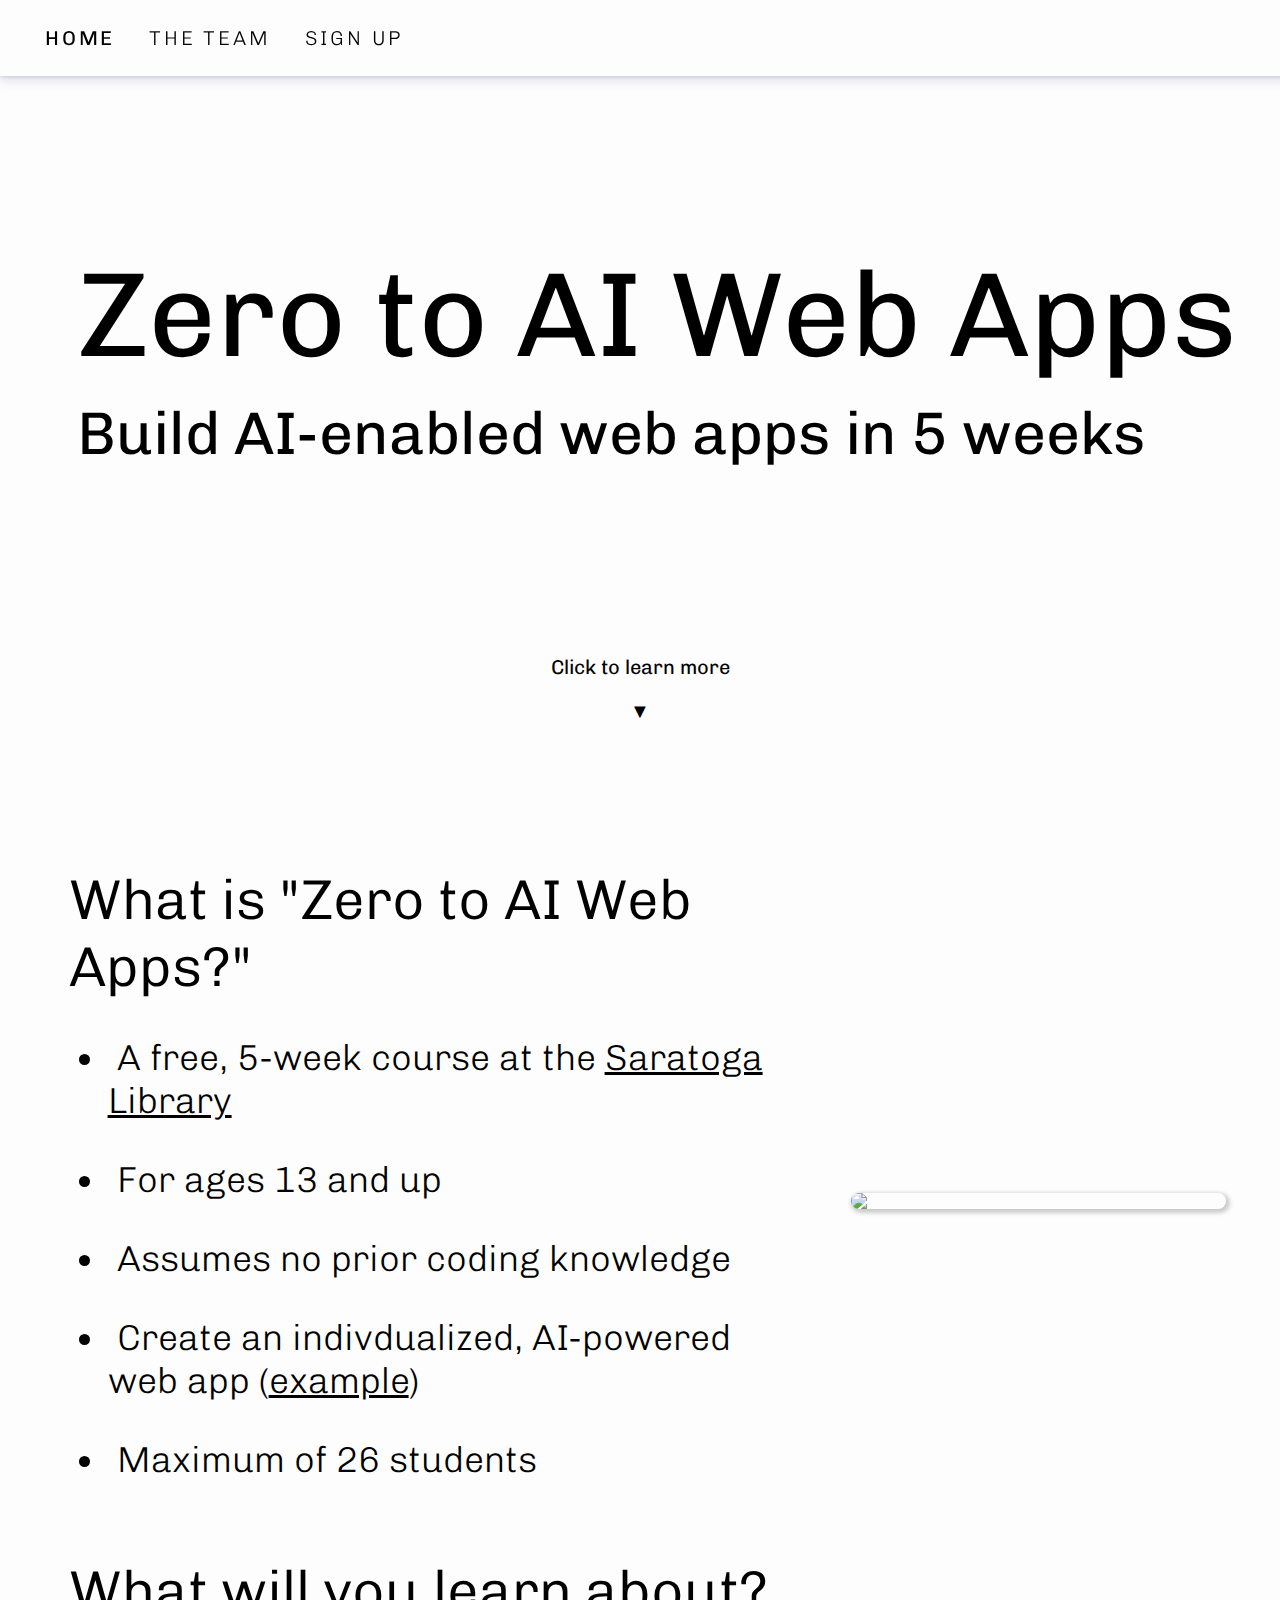
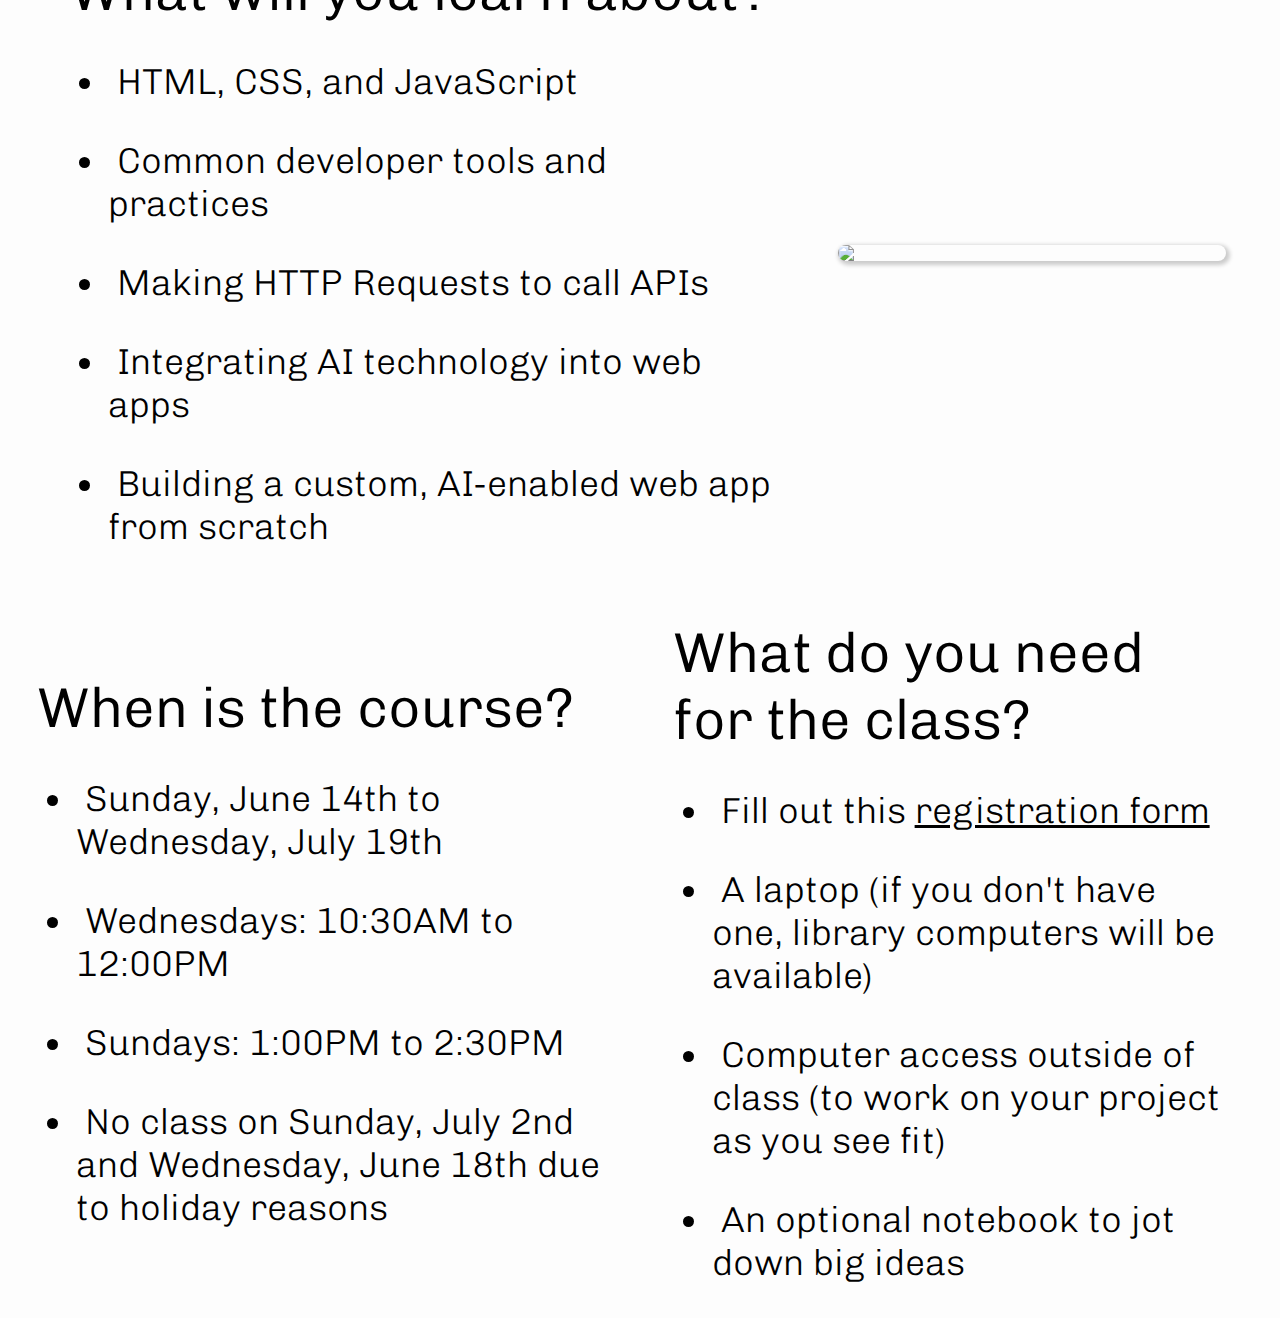
==== index.html @ eea5ada1 "date change" ====
<!DOCTYPE html>
<html lang="en">
<head>
    <meta charset="UTF-8">
    <meta http-equiv="X-UA-Compatible" content="IE=edge">   
    <meta name="viewport" content="width=device-width, initial-scale=1.0">
    <meta property="og:image" content="https://ibb.co/s2MFwf6">
    <meta property="og:image:type" content="image/png">
    <meta property="og:image:width" content="800">
    <meta property="og:image:height" content="800">
    <link rel="stylesheet" href="https://cdn.jsdelivr.net/npm/@fortawesome/fontawesome-free@6.2.1/css/fontawesome.min.css" integrity="sha384-QYIZto+st3yW+o8+5OHfT6S482Zsvz2WfOzpFSXMF9zqeLcFV0/wlZpMtyFcZALm" crossorigin="anonymous">
    <link rel="preconnect" href="https://fonts.googleapis.com">
    <link rel="preconnect" href="https://fonts.gstatic.com" crossorigin>
    <link href="https://fonts.googleapis.com/css2?family=Chivo:ital,wght@0,100;0,200;0,300;0,400;0,500;0,600;0,700;0,800;0,900;1,100;1,200;1,300;1,400;1,500;1,600;1,700;1,800;1,900&display=swap" rel="stylesheet">
    <link rel="stylesheet" href="styles.css">
    <title>Zero to AI Web Apps</title>
    <link rel="icon" type="image/png" href="images/zerologo.png" />
</head>
<body>
    <div id="header">
        <div id="header-pages">
            <a href="https://zerotoai.org/" class="bold">Home</a>
            <a href="https://zerotoai.org/team">The Team</a>
            <a target="_blank" rel="noopener noreferrer" href="https://docs.google.com/forms/d/e/1FAIpQLSd8ph0jz3MHfHFJh9z-bTdoHJgzKM43EJV8c4hxRRsM8VOwvQ/viewform?usp=sf_link">Sign Up</a>
        </div>
    </div>


    <div id="title-container">
        <h1 id="homepage-title">Zero to AI Web Apps</h1>
        <h2 id="homepage-subtitle">Build AI-enabled web apps in 5 weeks</h2>
    </div>

    <div id="learn-more-container">
        <div id="learn-more">
            Click to learn more
        </div>
        <div class="arrow bounce">
            <a id="down-arrow">▼</a>
        </div>

    </div>
    
    <div class="horizontal-container">
        <div id="about-container">
            <h2 class="subtitle">What is "Zero to AI Web Apps?"</h2>
            <ul class="list-container">
                <li class="list-text">&nbsp;A free, 5-week course at the <a target="_blank" rel="noopener noreferrer"href="https://sccld.org/locations/saratoga/">Saratoga Library</a></li>
                <li class="list-text">&nbsp;For ages 13 and up</li>
                <li class="list-text">&nbsp;Assumes no prior coding knowledge</li>
                <li class="list-text">&nbsp;Create an indivdualized, AI-powered web app (<a target="_blank" rel="noopener noreferrer"href="https://speakeasy.ooo/">example</a>)</li>
                <li class="list-text">&nbsp;Maximum of 26 students</li>
            </ul>
        </div>
        <img class="horizontal-container-image" src="images/saratogalibrary.jpeg" id="first-image">
    </div>

    <div class="horizontal-container">
        <div id="content-container">
            <h2 class="subtitle">What will you learn about?</h2>
            <ul class="list-container">
                <li class="list-text">&nbsp;HTML, CSS, and JavaScript</li>
                <li class="list-text">&nbsp;Common developer tools and practices</li>
                <li class="list-text">&nbsp;Making HTTP Requests to call APIs</li>
                <li class="list-text">&nbsp;Integrating AI technology into web apps</li>
                <li class="list-text">&nbsp;Building a custom, AI-enabled web app from scratch</li>
            </ul>
        </div>
        <img class="horizontal-container-image" src="images/coding.png" id="second-image">
    </div>
    <div class="horizontal-container">
        <div id="timing-container">
            <h2 class="subtitle">When is the course?</h2>
            <ul class="list-container">
                <li class="list-text">&nbsp;Sunday, June 14th to Wednesday, July 19th</li>
                <li class="list-text">&nbsp;Wednesdays: 10:30AM to 12:00PM</li>
                <li class="list-text">&nbsp;Sundays: 1:00PM to 2:30PM</li>
                <li class="list-text">&nbsp;No class on Sunday, July 2nd and Wednesday, June 18th due to holiday reasons</li>
            </ul>
        </div>
        <div id="materials-container">
            <h2 class="subtitle">What do you need for the class?</h2>
            <ul class="list-container">
                <li class="list-text">&nbsp;Fill out this <a target="_blank" rel="noopener noreferrer" href="https://docs.google.com/forms/d/e/1FAIpQLSd8ph0jz3MHfHFJh9z-bTdoHJgzKM43EJV8c4hxRRsM8VOwvQ/viewform?usp=sf_link">registration form</a></li>
                <li class="list-text">&nbsp;A laptop (if you don't have one, library computers will be available)</li>
                <li class="list-text">&nbsp;Computer access outside of class (to work on your project as you see fit)</li>
                <li class="list-text">&nbsp;An optional notebook to jot down big ideas</li>
            </ul>
        </div>
    </div>
    


    <script src="jquery-3.6.1.min.js"></script>
    <script src="index.js"></script>
</body>
</html>
---- styles.css ----
html {
    overflow-x: hidden;
    scroll-behavior: smooth;
    background-color: rgb(253, 253, 253);
}

body {
    margin: 0;
    font-family: 'Chivo', sans-serif;
    overflow-x: hidden;
    position: relative;
}

#header {
    position: absolute;
    z-index: 3;
    width: 100%; 
    height: 56px;
    background-color: rgb(253, 253, 253);
    padding: 10px;
    backdrop-filter: blur(12px);
    box-shadow: 0 4px 11px 0 rgb(37 44 97 / 15%), 0 1px 3px 0 rgb(93 100 148 / 20%);
    margin-top: 0;

    display: flex;
    flex-direction: row;
    align-items: center;
}

#header-pages {
    margin-left: 20px;
}

#header a {
    color: black;
    font-weight: 200;
    font-size: 1.25rem;
    letter-spacing: 0.175rem;
    margin: 10px 15px;
    text-decoration: none;
    text-transform: uppercase;
    white-space: nowrap;
    cursor: pointer;
}

#header a.bold {
    font-weight: 400;
}

#main-container {
    position: relative;
    padding-top: 56px;
    display: flex;
    flex-direction: column;
    align-items: flex-start;
}

#title-container {
    padding-top: calc(17vw + 25px);
    padding-left: 6vw;
}

#homepage-title {
    font-size: 7.5rem;
    font-weight: 400;
    margin: 0;
    padding: 0;
    padding-bottom: 0.5vw;
}

#homepage-subtitle {
    font-size: 3.75rem;
    font-weight: 400;
    margin: 0;
    padding: 0;
    padding-top: 0.5vw;
}

#learn-more {
    text-align: center;
    font-size: 1.25rem;
    margin-top: 14.5vw;
    cursor: pointer;
}

.arrow {
    text-align: center;
    margin: 20px 0;
}
.bounce {
    -moz-animation: bounce 2s infinite;
    -webkit-animation: bounce 2s infinite;
    animation: bounce 2s infinite;
}

@keyframes bounce {
    0%, 20%, 50%, 80%, 100% {
        transform: translateY(0);
    }
    40% {
        transform: translateY(-10px);
    }
    60% {
        transform: translateY(-10px);
    }
}

#down-arrow {
    color: black;
    text-decoration: none;
    font-size: 1.25rem;
    cursor: pointer;
}

#about-container {
    padding-top: 6vw;
    padding-left: 4vw;
    padding-right: 2vw;

    display: flex;
    flex-direction: column;
    align-items: flex-start;
}

.subtitle {
    font-size: 3.5rem;
    font-weight: 300;
    padding-bottom: 0;
    margin-bottom: 0;
}

.list-container {
    padding-left: 3vw;
    padding-top: 0;
    margin-top: 0;
}

.list-text {
    font-size: 2.25rem;
    font-weight: 200;
    padding-top: 4vh;

}

#content-container {
    padding-top: 1vw;
    padding-left: 4vw;
    padding-right: 2vw;

    display: flex;
    flex-direction: column;
    align-items: flex-start;
}

li a {
    color: black;
}

p a {
    color: black;
}

#timing-container {
    padding-top: 1vh;
    padding-left: 3vw;
    padding-right: 1.5vw;
    padding-left: 1.5vw;
    padding-bottom: 2vh;

    display: flex;
    flex-direction: column;
    align-items: flex-start;
}
#materials-container {
    padding-top: 1vh;
    padding-right: 3vw;
    padding-left: 1.5vw;
    padding-bottom: 2vh;

    display: flex;
    flex-direction: column;
    align-items: flex-start;
}


@media (max-width: 1200px) {
    .horizontal-container {
        display: flex;
        flex-direction: column;
        align-items: flex-start;
        margin-left: 2vh;
        margin-right: 2vh;
    }
    .horizontal-container-image {
        width: 80%;
        max-width: 60vw;
        border-radius: 12px;
        box-shadow: 2px 2px 4px 2px rgba(0, 0, 0, 0.2);
        align-self: center;
        margin-top: 2.5vh;
    }
    
}

@media (min-width: 1200px) {
    .horizontal-container {
        display: flex;
        flex-direction: row;
        align-items: center;
        margin-left: 2vh;
        margin-right: 2vh;
    }
    .horizontal-container-image {
        width: 40vw;
        max-width: 60vw;
        border-radius: 12px;
        box-shadow: 2px 2px 4px 2px rgba(0, 0, 0, 0.2);
        margin: 4vh;
    }
    #first-image {
        margin-top: 22vh;
    }
    #second-image {
        margin-top: 9vh;
    }
}
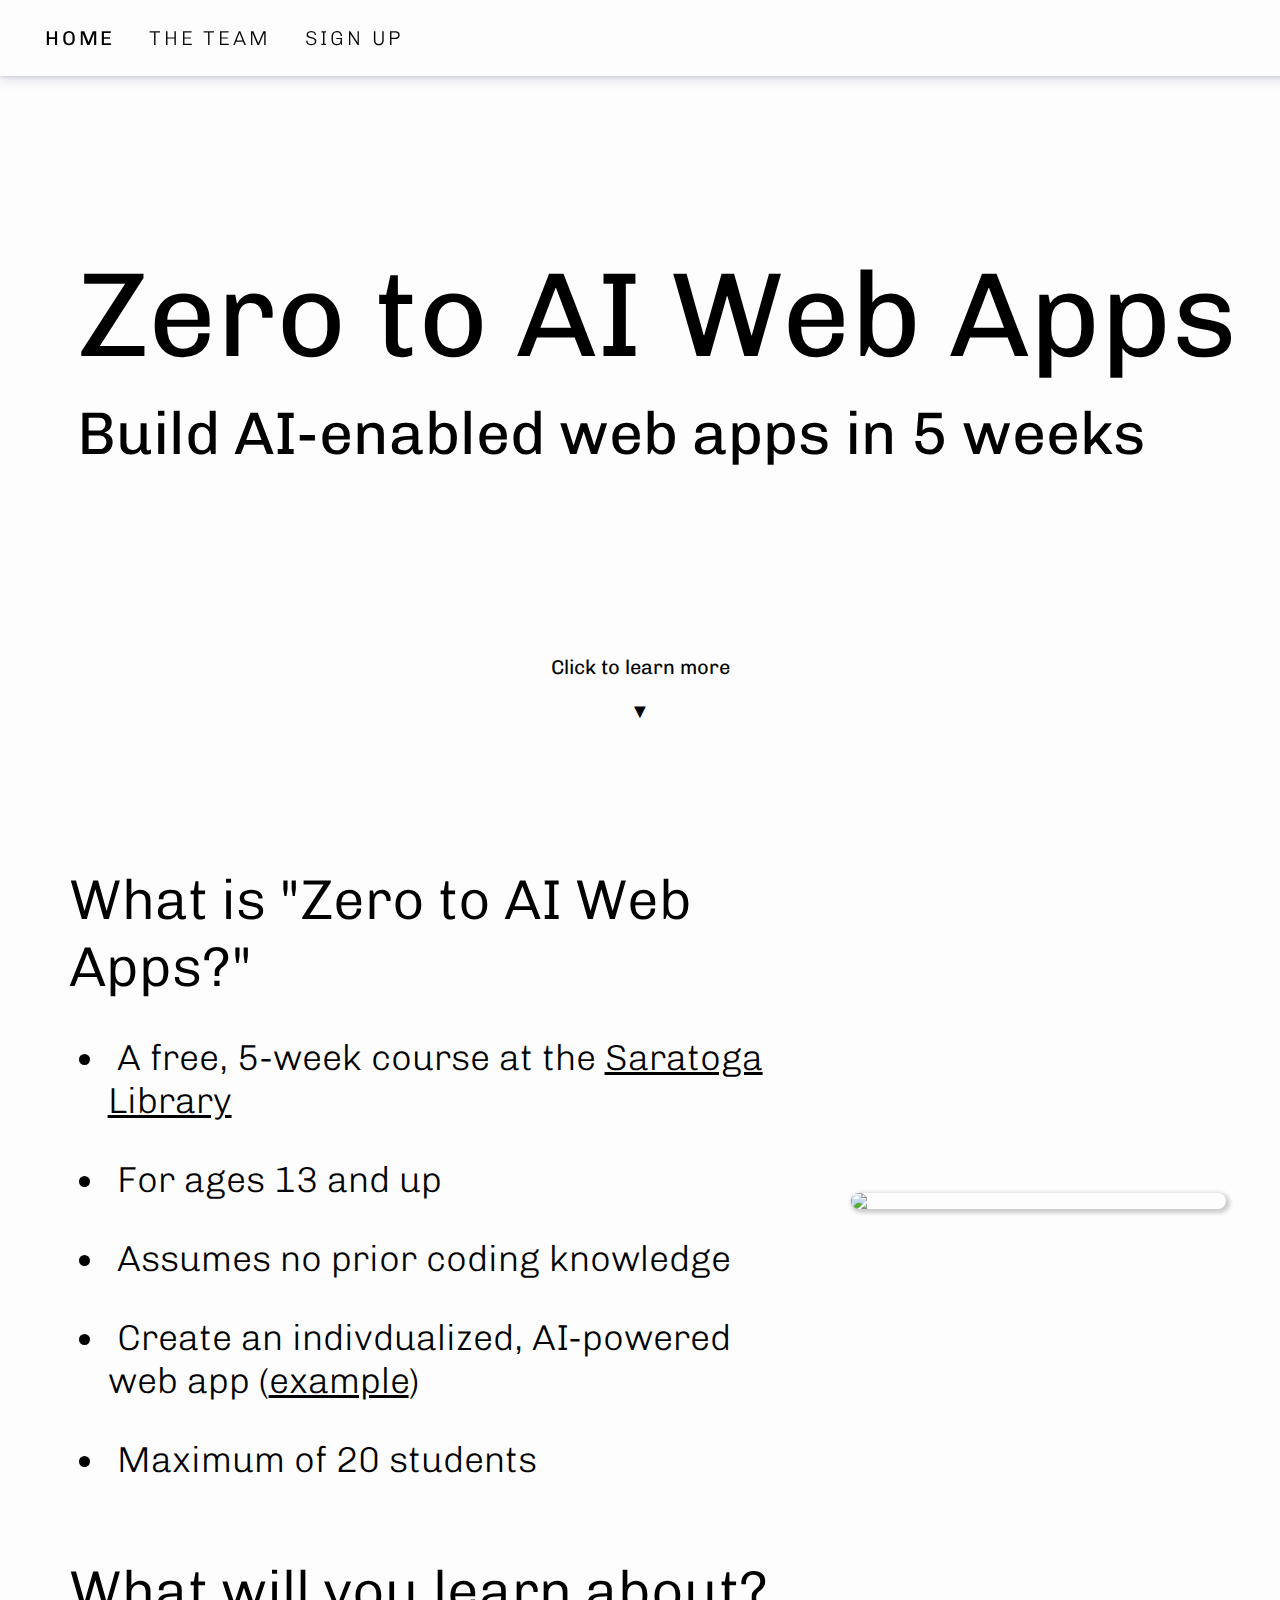
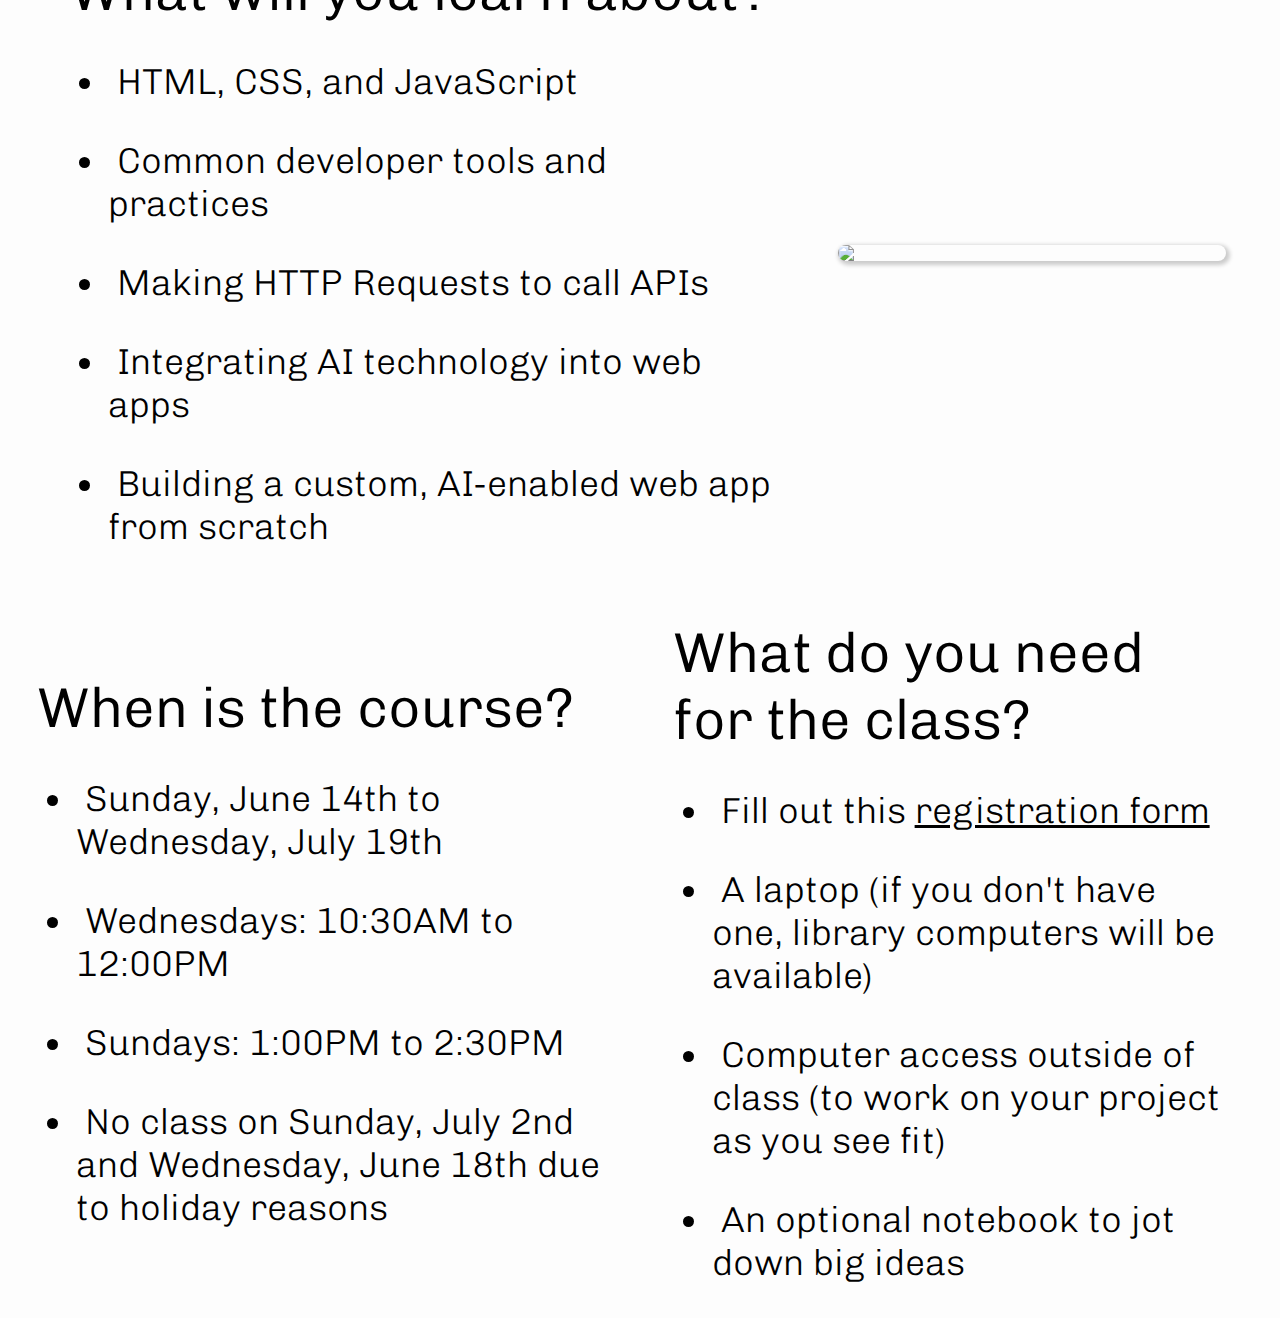
==== commit 78fdb514: "lowered student max" ====
--- a/index.html
+++ b/index.html
@@ -49,7 +49,7 @@
                 <li class="list-text">&nbsp;For ages 13 and up</li>
                 <li class="list-text">&nbsp;Assumes no prior coding knowledge</li>
                 <li class="list-text">&nbsp;Create an indivdualized, AI-powered web app (<a target="_blank" rel="noopener noreferrer"href="https://speakeasy.ooo/">example</a>)</li>
-                <li class="list-text">&nbsp;Maximum of 26 students</li>
+                <li class="list-text">&nbsp;Maximum of 20 students</li>
             </ul>
         </div>
         <img class="horizontal-container-image" src="images/saratogalibrary.jpeg" id="first-image">
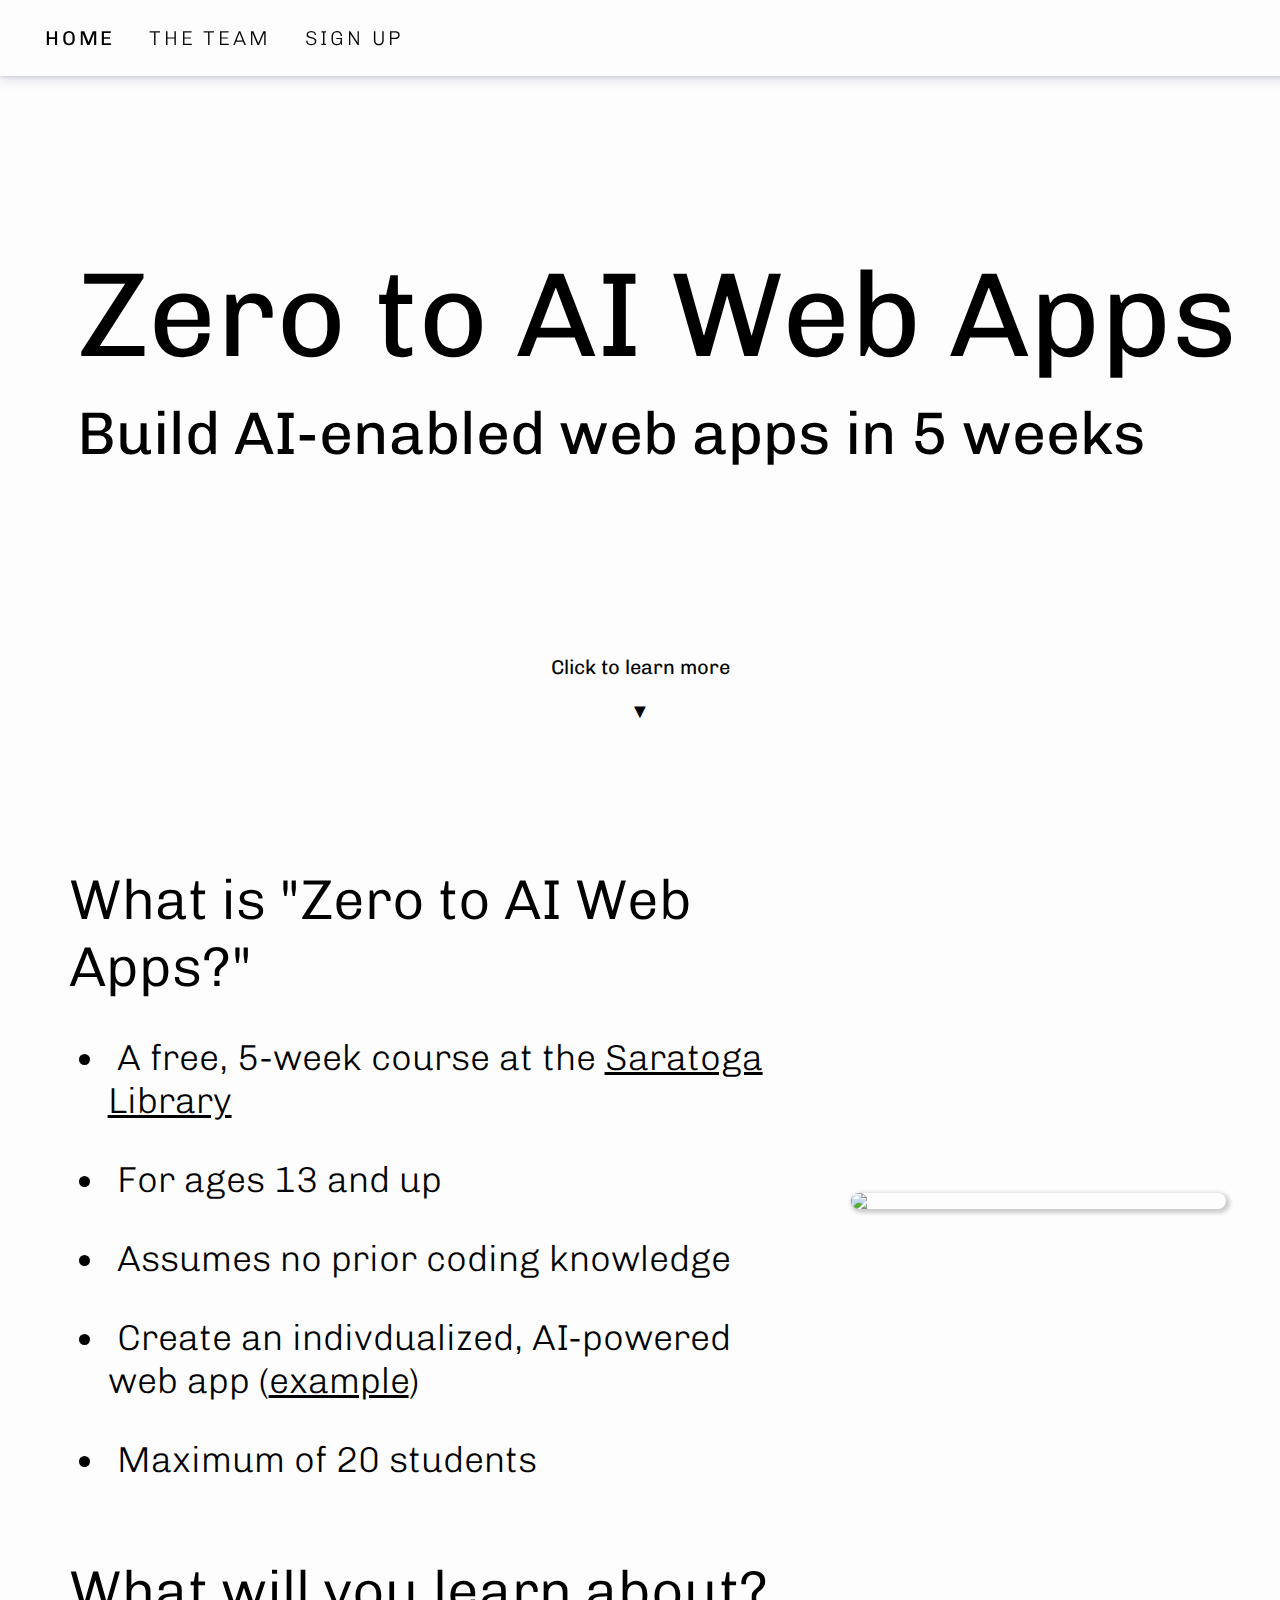
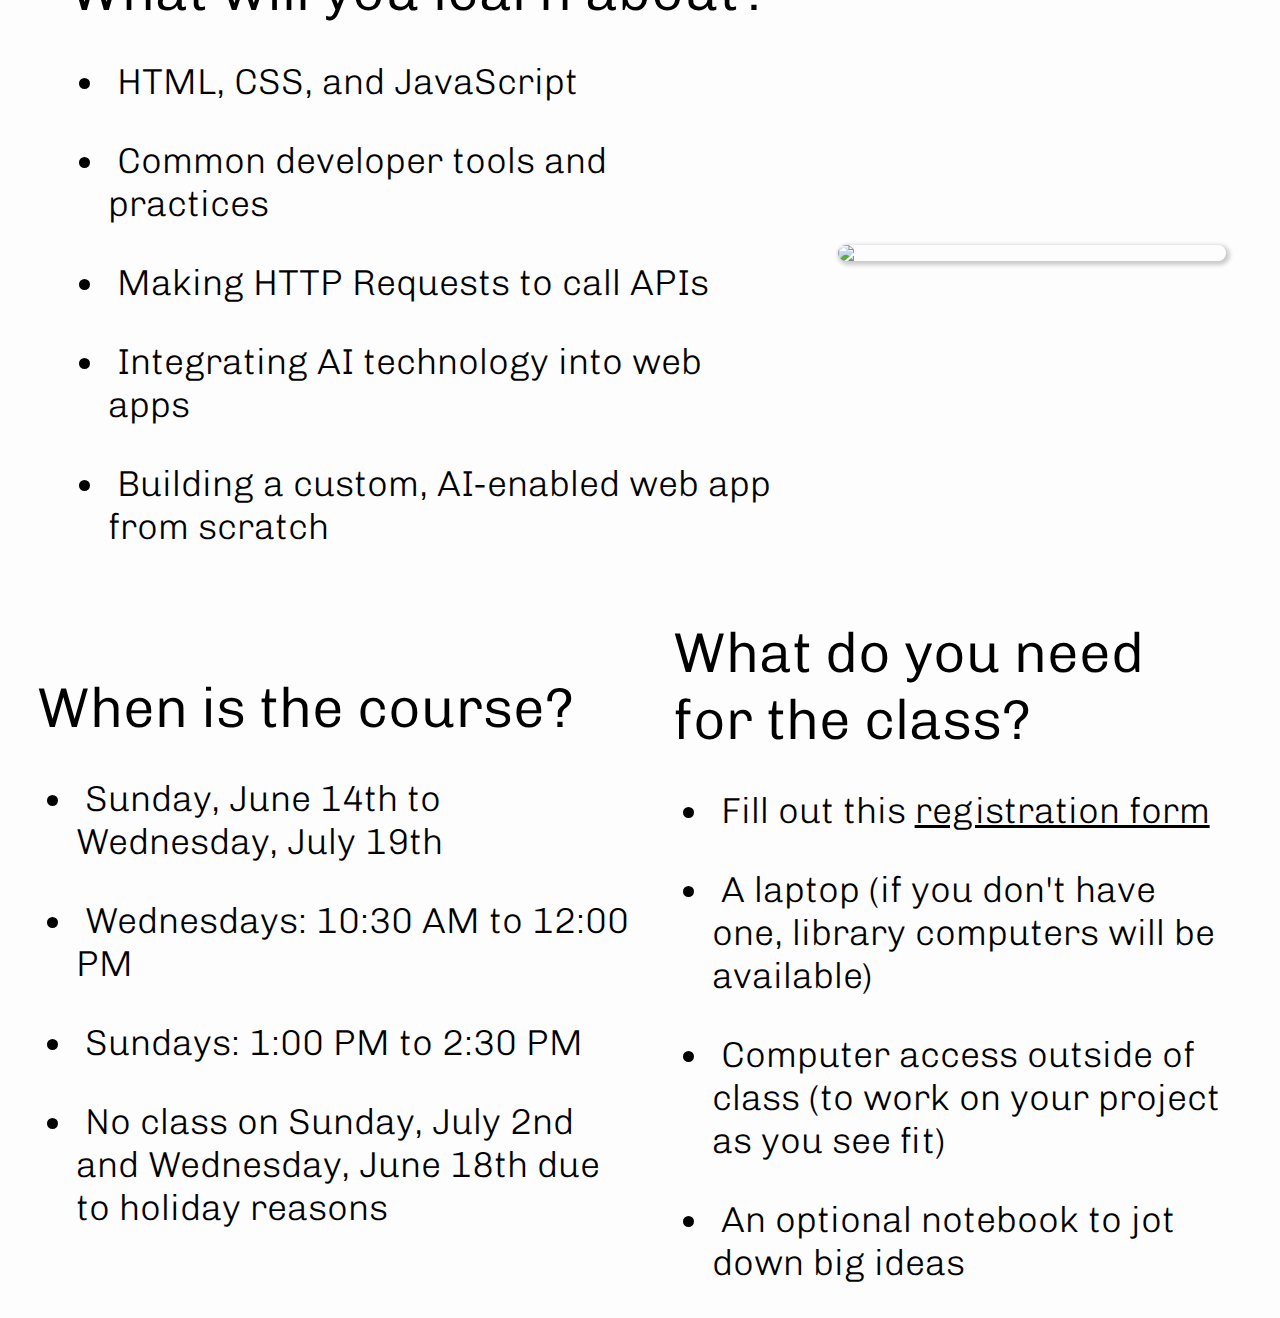
==== commit a13711ad: "typo" ====
--- a/index.html
+++ b/index.html
@@ -73,8 +73,8 @@
             <h2 class="subtitle">When is the course?</h2>
             <ul class="list-container">
                 <li class="list-text">&nbsp;Sunday, June 14th to Wednesday, July 19th</li>
-                <li class="list-text">&nbsp;Wednesdays: 10:30AM to 12:00PM</li>
-                <li class="list-text">&nbsp;Sundays: 1:00PM to 2:30PM</li>
+                <li class="list-text">&nbsp;Wednesdays: 10:30 AM to 12:00 PM</li>
+                <li class="list-text">&nbsp;Sundays: 1:00 PM to 2:30 PM</li>
                 <li class="list-text">&nbsp;No class on Sunday, July 2nd and Wednesday, June 18th due to holiday reasons</li>
             </ul>
         </div>
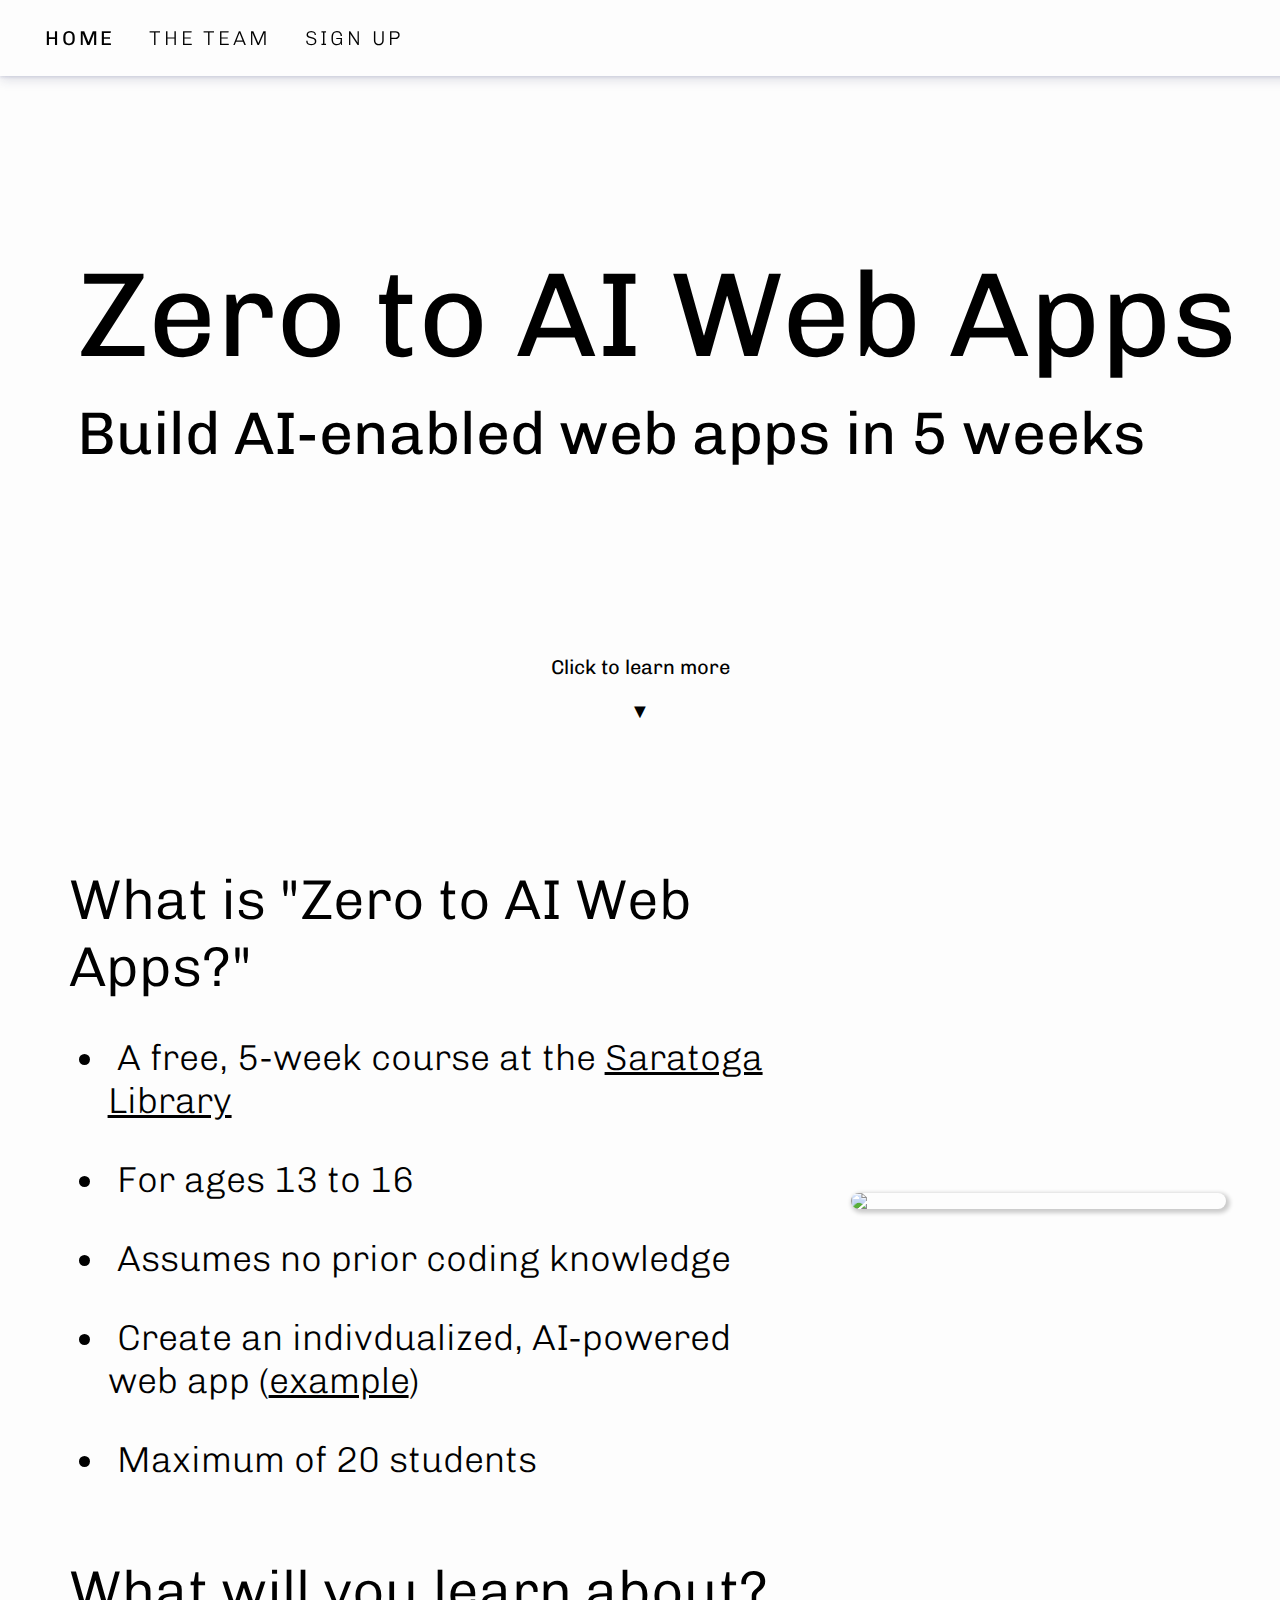
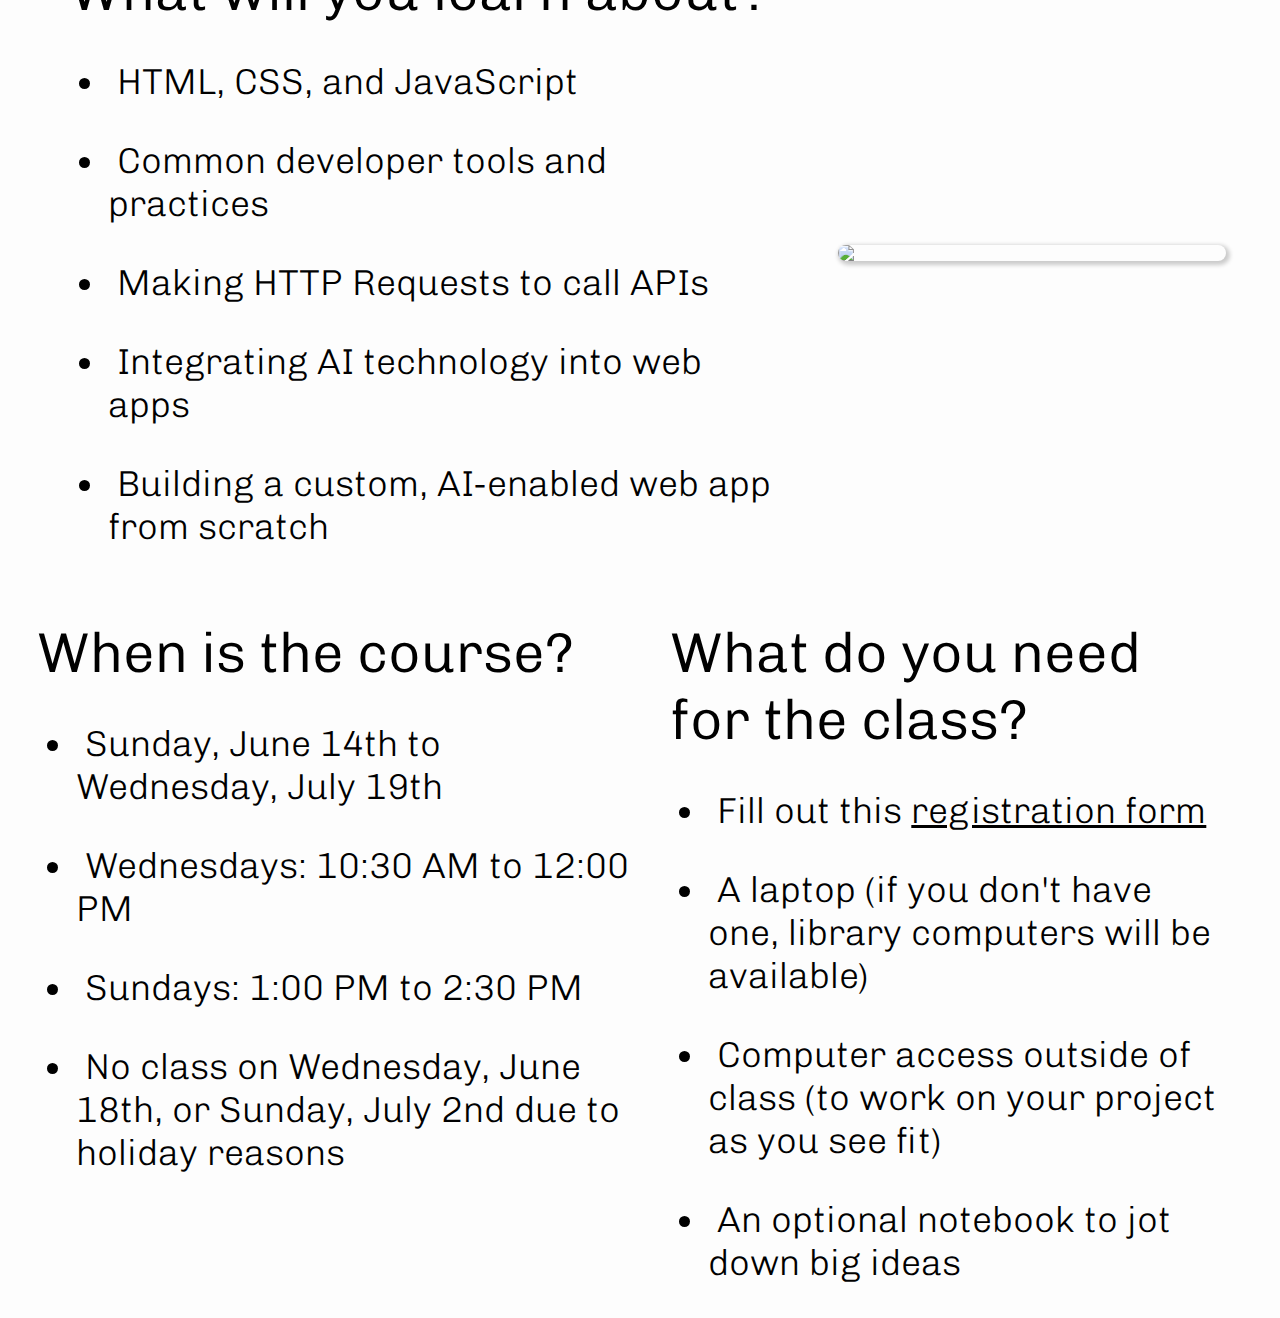
==== commit 093f7acb: "new styling" ====
--- a/index.html
+++ b/index.html
@@ -46,7 +46,7 @@
             <h2 class="subtitle">What is "Zero to AI Web Apps?"</h2>
             <ul class="list-container">
                 <li class="list-text">&nbsp;A free, 5-week course at the <a target="_blank" rel="noopener noreferrer"href="https://sccld.org/locations/saratoga/">Saratoga Library</a></li>
-                <li class="list-text">&nbsp;For ages 13 and up</li>
+                <li class="list-text">&nbsp;For ages 13 to 16</li>
                 <li class="list-text">&nbsp;Assumes no prior coding knowledge</li>
                 <li class="list-text">&nbsp;Create an indivdualized, AI-powered web app (<a target="_blank" rel="noopener noreferrer"href="https://speakeasy.ooo/">example</a>)</li>
                 <li class="list-text">&nbsp;Maximum of 20 students</li>
@@ -68,14 +68,14 @@
         </div>
         <img class="horizontal-container-image" src="images/coding.png" id="second-image">
     </div>
-    <div class="horizontal-container">
+    <div id="bottom-horizontal-container">
         <div id="timing-container">
             <h2 class="subtitle">When is the course?</h2>
             <ul class="list-container">
                 <li class="list-text">&nbsp;Sunday, June 14th to Wednesday, July 19th</li>
                 <li class="list-text">&nbsp;Wednesdays: 10:30 AM to 12:00 PM</li>
                 <li class="list-text">&nbsp;Sundays: 1:00 PM to 2:30 PM</li>
-                <li class="list-text">&nbsp;No class on Sunday, July 2nd and Wednesday, June 18th due to holiday reasons</li>
+                <li class="list-text">&nbsp;No class on Wednesday, June 18th, or Sunday, July 2nd due to holiday reasons</li>
             </ul>
         </div>
         <div id="materials-container">
--- a/styles.css
+++ b/styles.css
@@ -217,6 +217,14 @@
         box-shadow: 2px 2px 4px 2px rgba(0, 0, 0, 0.2);
         margin: 4vh;
     }
+
+    #bottom-horizontal-container {
+        display: flex;
+        flex-direction: row;
+        align-items: first baseline;
+        margin-left: 2vh;
+        margin-right: 2vh;
+    }
     #first-image {
         margin-top: 22vh;
     }
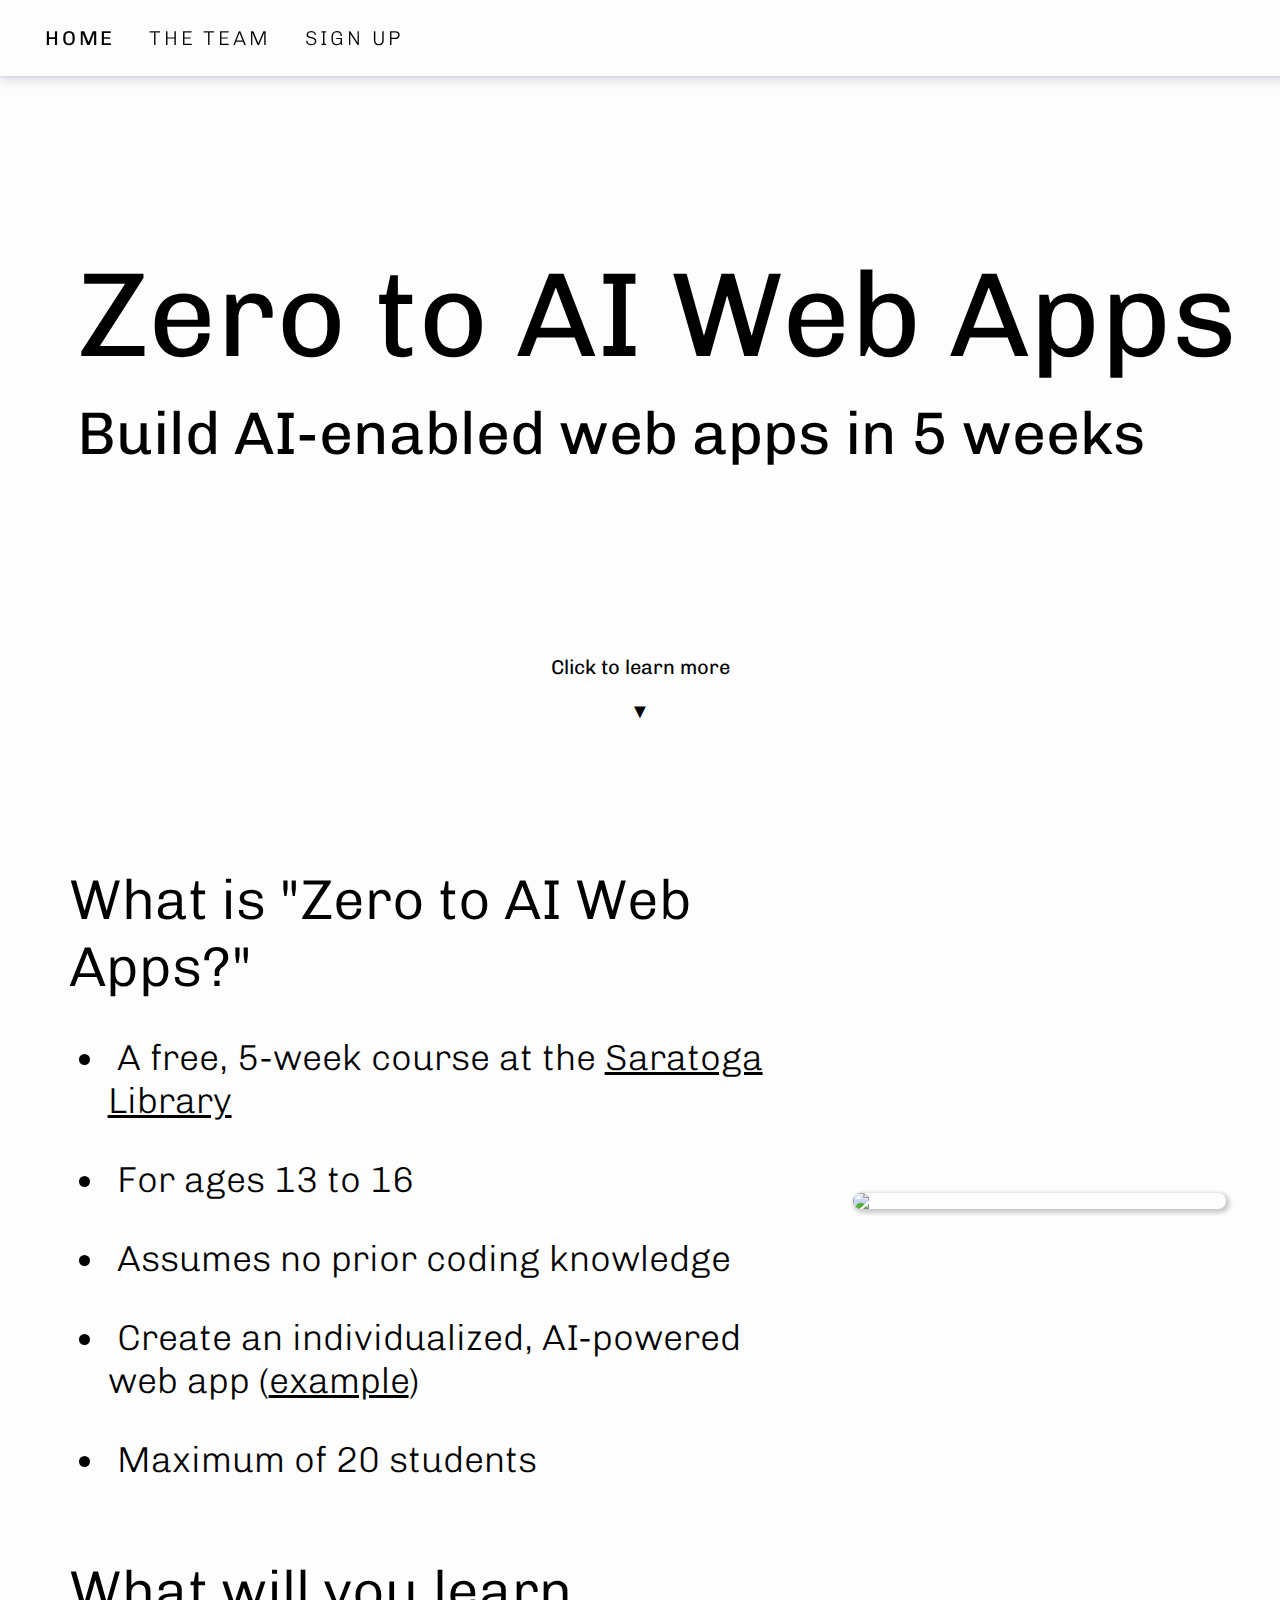
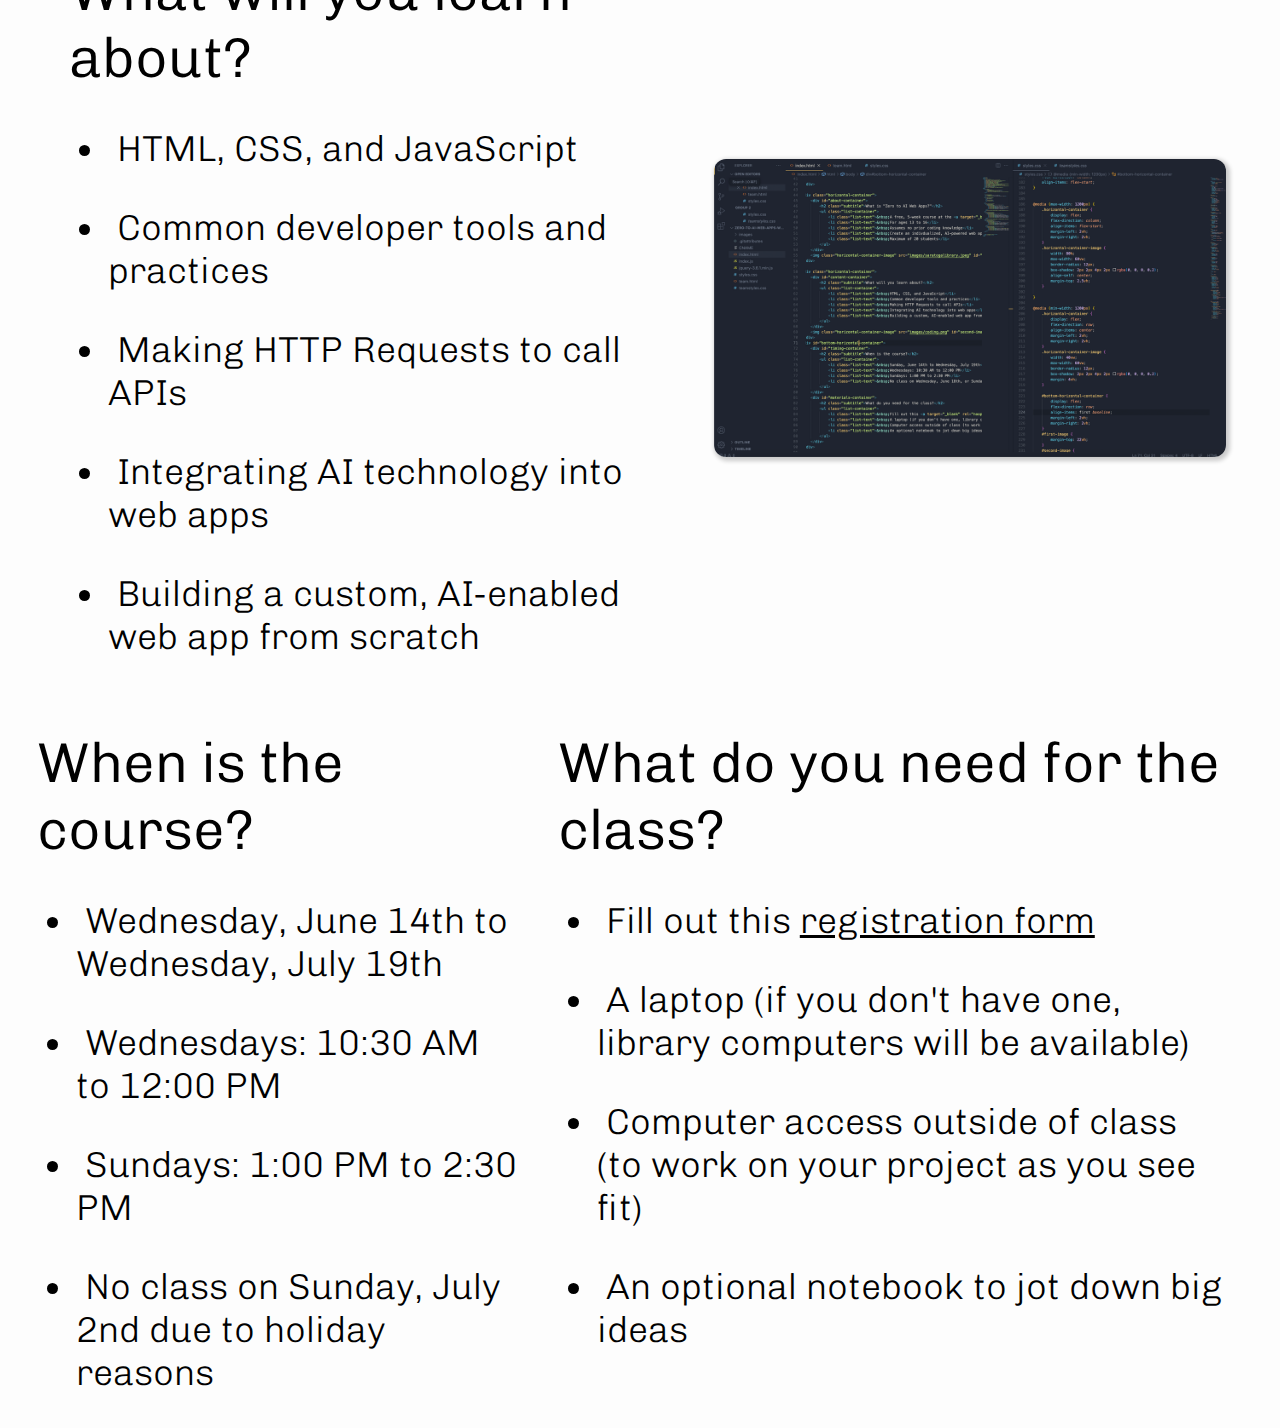
==== commit 4e610ee1: "udpated date" ====
--- a/index.html
+++ b/index.html
@@ -4,7 +4,7 @@
     <meta charset="UTF-8">
     <meta http-equiv="X-UA-Compatible" content="IE=edge">   
     <meta name="viewport" content="width=device-width, initial-scale=1.0">
-    <meta property="og:image" content="https://ibb.co/s2MFwf6">
+    <meta property="og:image" content="https://i.ibb.co/hytKW6Z/zerologo.png">
     <meta property="og:image:type" content="image/png">
     <meta property="og:image:width" content="800">
     <meta property="og:image:height" content="800">
@@ -21,7 +21,7 @@
         <div id="header-pages">
             <a href="https://zerotoai.org/" class="bold">Home</a>
             <a href="https://zerotoai.org/team">The Team</a>
-            <a target="_blank" rel="noopener noreferrer" href="https://docs.google.com/forms/d/e/1FAIpQLSd8ph0jz3MHfHFJh9z-bTdoHJgzKM43EJV8c4hxRRsM8VOwvQ/viewform?usp=sf_link">Sign Up</a>
+            <a target="_blank" rel="noopener noreferrer" href="https://sccl.bibliocommons.com/events/6451929c78c3da4200aec7bd">Sign Up</a>
         </div>
     </div>
 
@@ -48,7 +48,7 @@
                 <li class="list-text">&nbsp;A free, 5-week course at the <a target="_blank" rel="noopener noreferrer"href="https://sccld.org/locations/saratoga/">Saratoga Library</a></li>
                 <li class="list-text">&nbsp;For ages 13 to 16</li>
                 <li class="list-text">&nbsp;Assumes no prior coding knowledge</li>
-                <li class="list-text">&nbsp;Create an indivdualized, AI-powered web app (<a target="_blank" rel="noopener noreferrer"href="https://speakeasy.ooo/">example</a>)</li>
+                <li class="list-text">&nbsp;Create an individualized, AI-powered web app (<a target="_blank" rel="noopener noreferrer"href="https://speakeasy.ooo/">example</a>)</li>
                 <li class="list-text">&nbsp;Maximum of 20 students</li>
             </ul>
         </div>
@@ -72,16 +72,16 @@
         <div id="timing-container">
             <h2 class="subtitle">When is the course?</h2>
             <ul class="list-container">
-                <li class="list-text">&nbsp;Sunday, June 14th to Wednesday, July 19th</li>
+                <li class="list-text">&nbsp;Wednesday, June 14th to Wednesday, July 19th</li>
                 <li class="list-text">&nbsp;Wednesdays: 10:30 AM to 12:00 PM</li>
                 <li class="list-text">&nbsp;Sundays: 1:00 PM to 2:30 PM</li>
-                <li class="list-text">&nbsp;No class on Wednesday, June 18th, or Sunday, July 2nd due to holiday reasons</li>
+                <li class="list-text">&nbsp;No class on Sunday, July 2nd due to holiday reasons</li>
             </ul>
         </div>
         <div id="materials-container">
             <h2 class="subtitle">What do you need for the class?</h2>
             <ul class="list-container">
-                <li class="list-text">&nbsp;Fill out this <a target="_blank" rel="noopener noreferrer" href="https://docs.google.com/forms/d/e/1FAIpQLSd8ph0jz3MHfHFJh9z-bTdoHJgzKM43EJV8c4hxRRsM8VOwvQ/viewform?usp=sf_link">registration form</a></li>
+                <li class="list-text">&nbsp;Fill out this <a target="_blank" rel="noopener noreferrer" href="https://sccl.bibliocommons.com/events/6451929c78c3da4200aec7bd">registration form</a></li>
                 <li class="list-text">&nbsp;A laptop (if you don't have one, library computers will be available)</li>
                 <li class="list-text">&nbsp;Computer access outside of class (to work on your project as you see fit)</li>
                 <li class="list-text">&nbsp;An optional notebook to jot down big ideas</li>
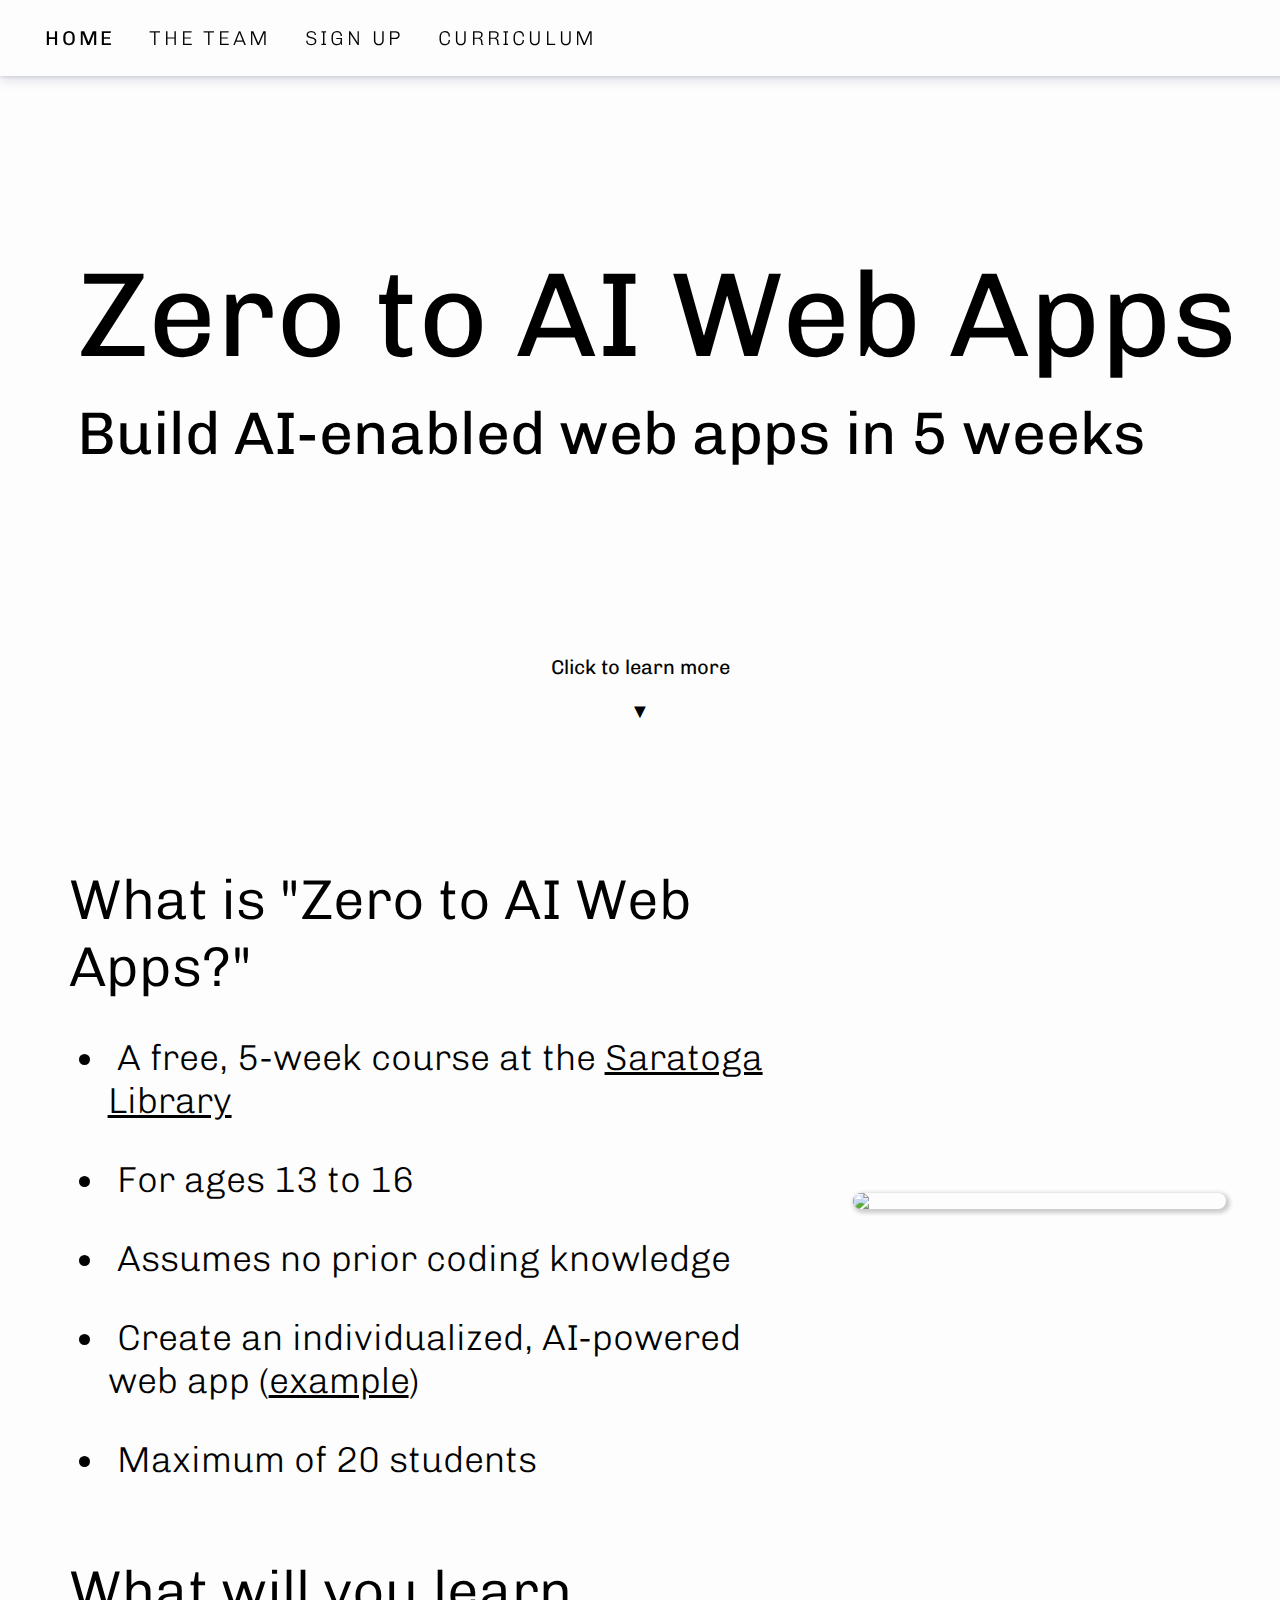
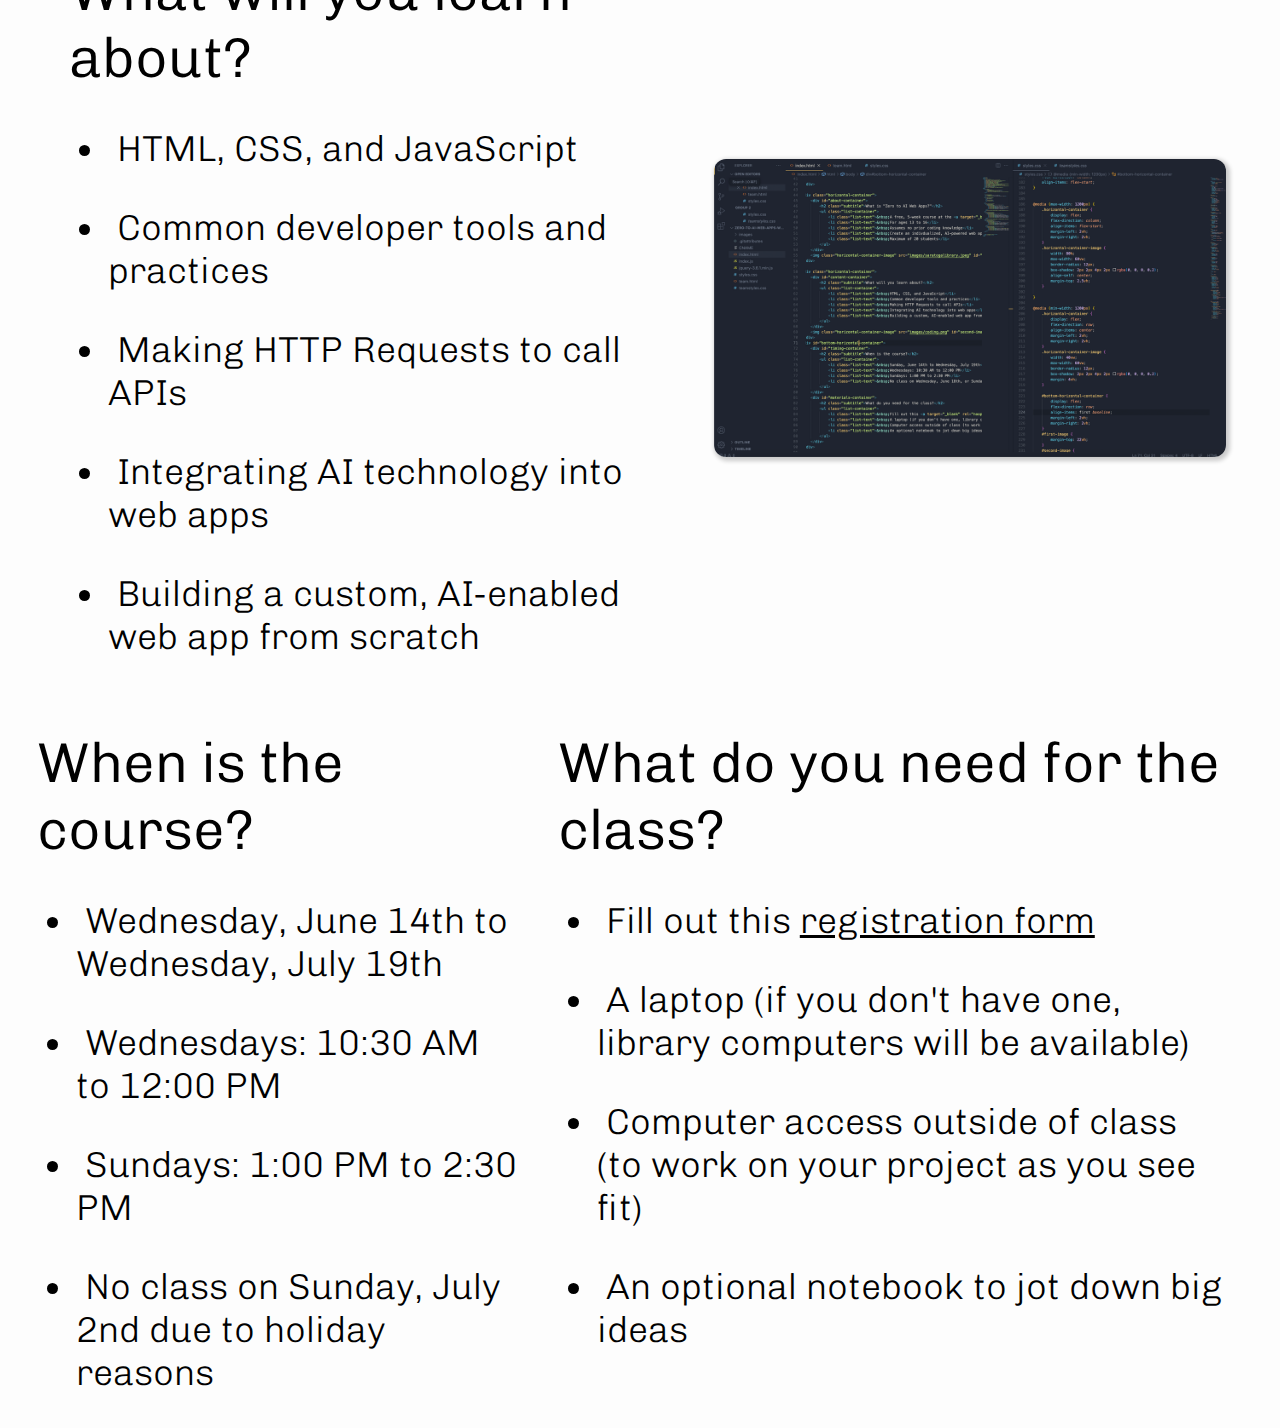
==== commit 647a106f: "added website" ====
--- a/index.html
+++ b/index.html
@@ -22,6 +22,7 @@
             <a href="https://zerotoai.org/" class="bold">Home</a>
             <a href="https://zerotoai.org/team">The Team</a>
             <a target="_blank" rel="noopener noreferrer" href="https://sccl.bibliocommons.com/events/6451929c78c3da4200aec7bd">Sign Up</a>
+            <a href="https://zerotoai.org/resources">Curriculum</a>
         </div>
     </div>
 
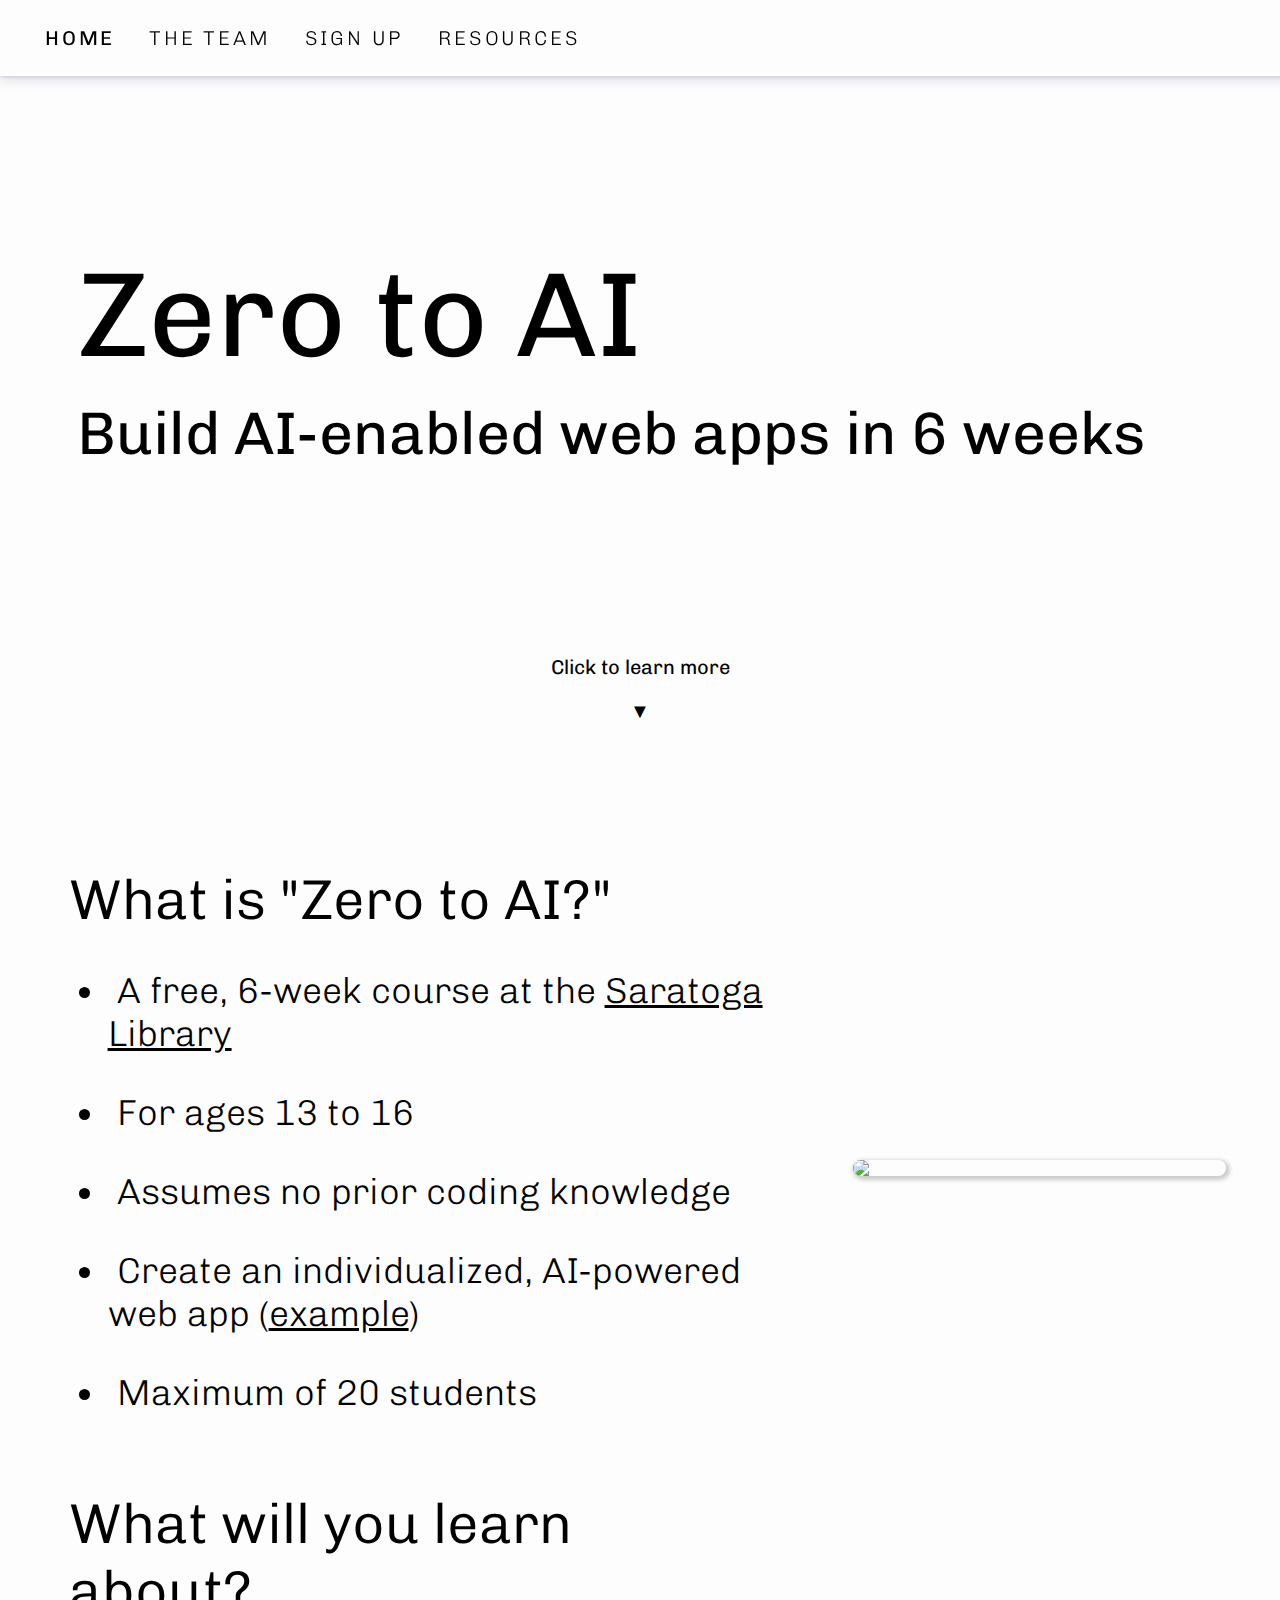
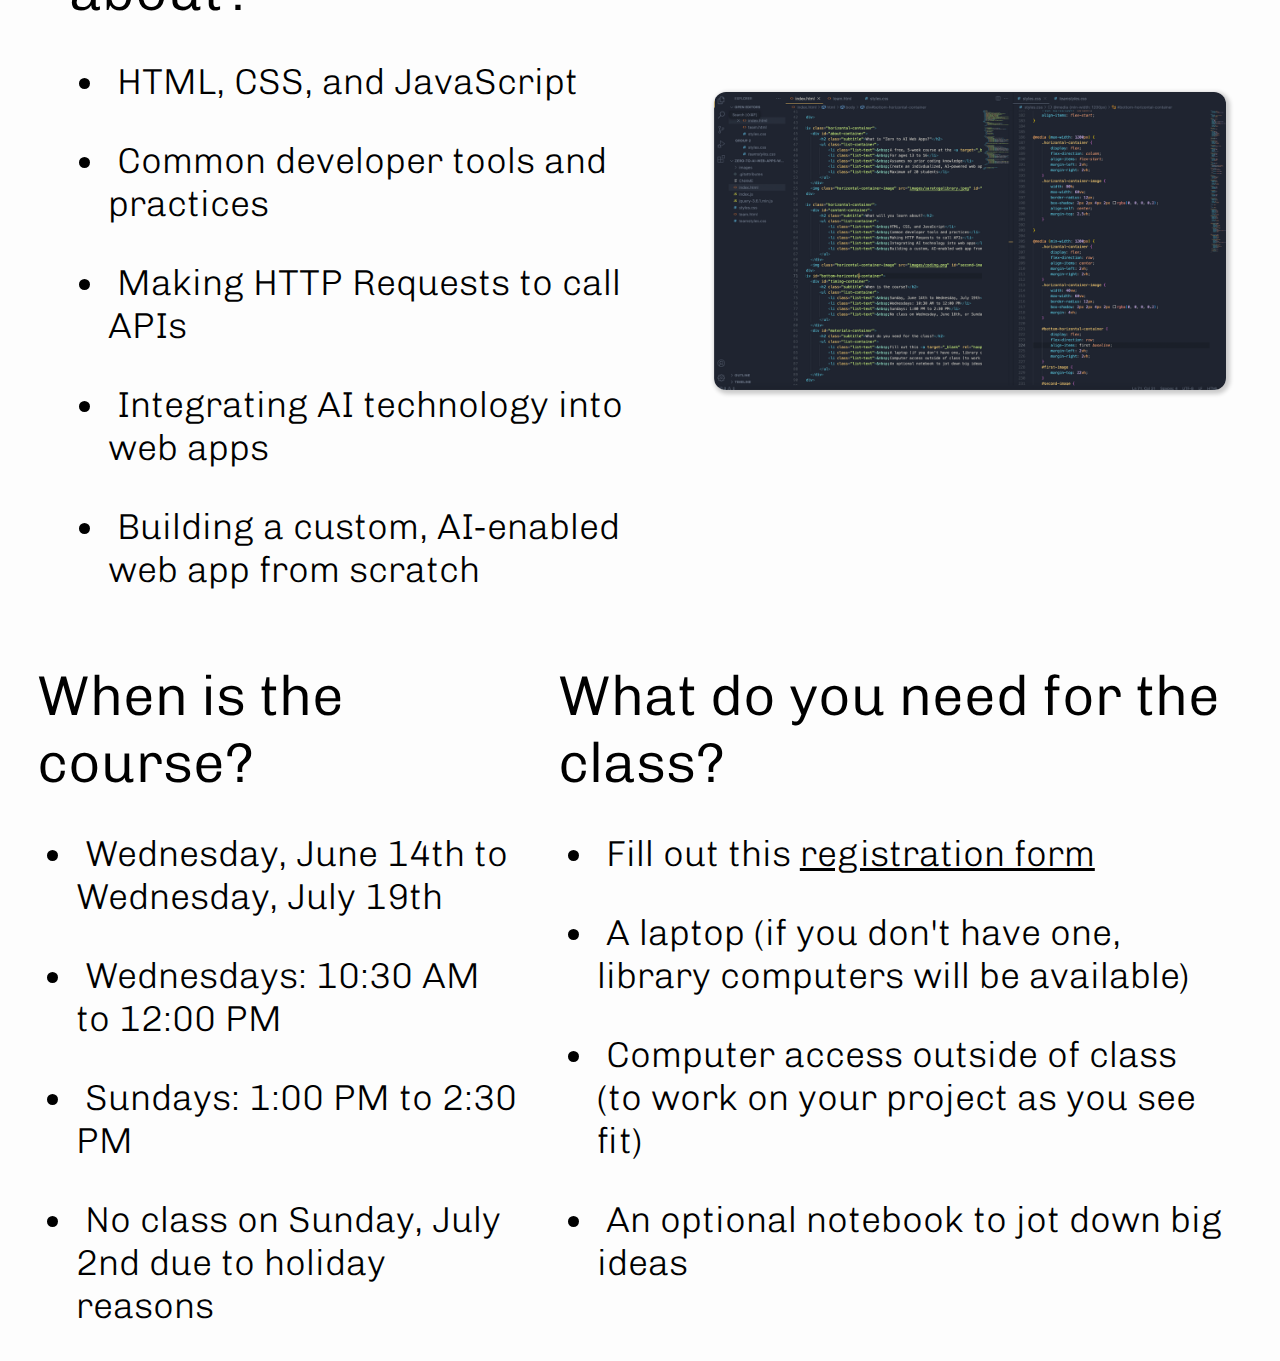
==== commit 7187b6b9: "sfdfd" ====
--- a/index.html
+++ b/index.html
@@ -13,7 +13,7 @@
     <link rel="preconnect" href="https://fonts.gstatic.com" crossorigin>
     <link href="https://fonts.googleapis.com/css2?family=Chivo:ital,wght@0,100;0,200;0,300;0,400;0,500;0,600;0,700;0,800;0,900;1,100;1,200;1,300;1,400;1,500;1,600;1,700;1,800;1,900&display=swap" rel="stylesheet">
     <link rel="stylesheet" href="styles.css">
-    <title>Zero to AI Web Apps</title>
+    <title>Zero to AI</title>
     <link rel="icon" type="image/png" href="images/zerologo.png" />
 </head>
 <body>
@@ -22,14 +22,14 @@
             <a href="https://zerotoai.org/" class="bold">Home</a>
             <a href="https://zerotoai.org/team">The Team</a>
             <a target="_blank" rel="noopener noreferrer" href="https://sccl.bibliocommons.com/events/6451929c78c3da4200aec7bd">Sign Up</a>
-            <a href="https://zerotoai.org/resources">Curriculum</a>
+            <a href="https://zerotoai.org/resources">Resources</a>
         </div>
     </div>
 
 
     <div id="title-container">
-        <h1 id="homepage-title">Zero to AI Web Apps</h1>
-        <h2 id="homepage-subtitle">Build AI-enabled web apps in 5 weeks</h2>
+        <h1 id="homepage-title">Zero to AI</h1>
+        <h2 id="homepage-subtitle">Build AI-enabled web apps in 6 weeks</h2>
     </div>
 
     <div id="learn-more-container">
@@ -44,9 +44,9 @@
     
     <div class="horizontal-container">
         <div id="about-container">
-            <h2 class="subtitle">What is "Zero to AI Web Apps?"</h2>
+            <h2 class="subtitle">What is "Zero to AI?"</h2>
             <ul class="list-container">
-                <li class="list-text">&nbsp;A free, 5-week course at the <a target="_blank" rel="noopener noreferrer"href="https://sccld.org/locations/saratoga/">Saratoga Library</a></li>
+                <li class="list-text">&nbsp;A free, 6-week course at the <a target="_blank" rel="noopener noreferrer"href="https://sccld.org/locations/saratoga/">Saratoga Library</a></li>
                 <li class="list-text">&nbsp;For ages 13 to 16</li>
                 <li class="list-text">&nbsp;Assumes no prior coding knowledge</li>
                 <li class="list-text">&nbsp;Create an individualized, AI-powered web app (<a target="_blank" rel="noopener noreferrer"href="https://speakeasy.ooo/">example</a>)</li>
